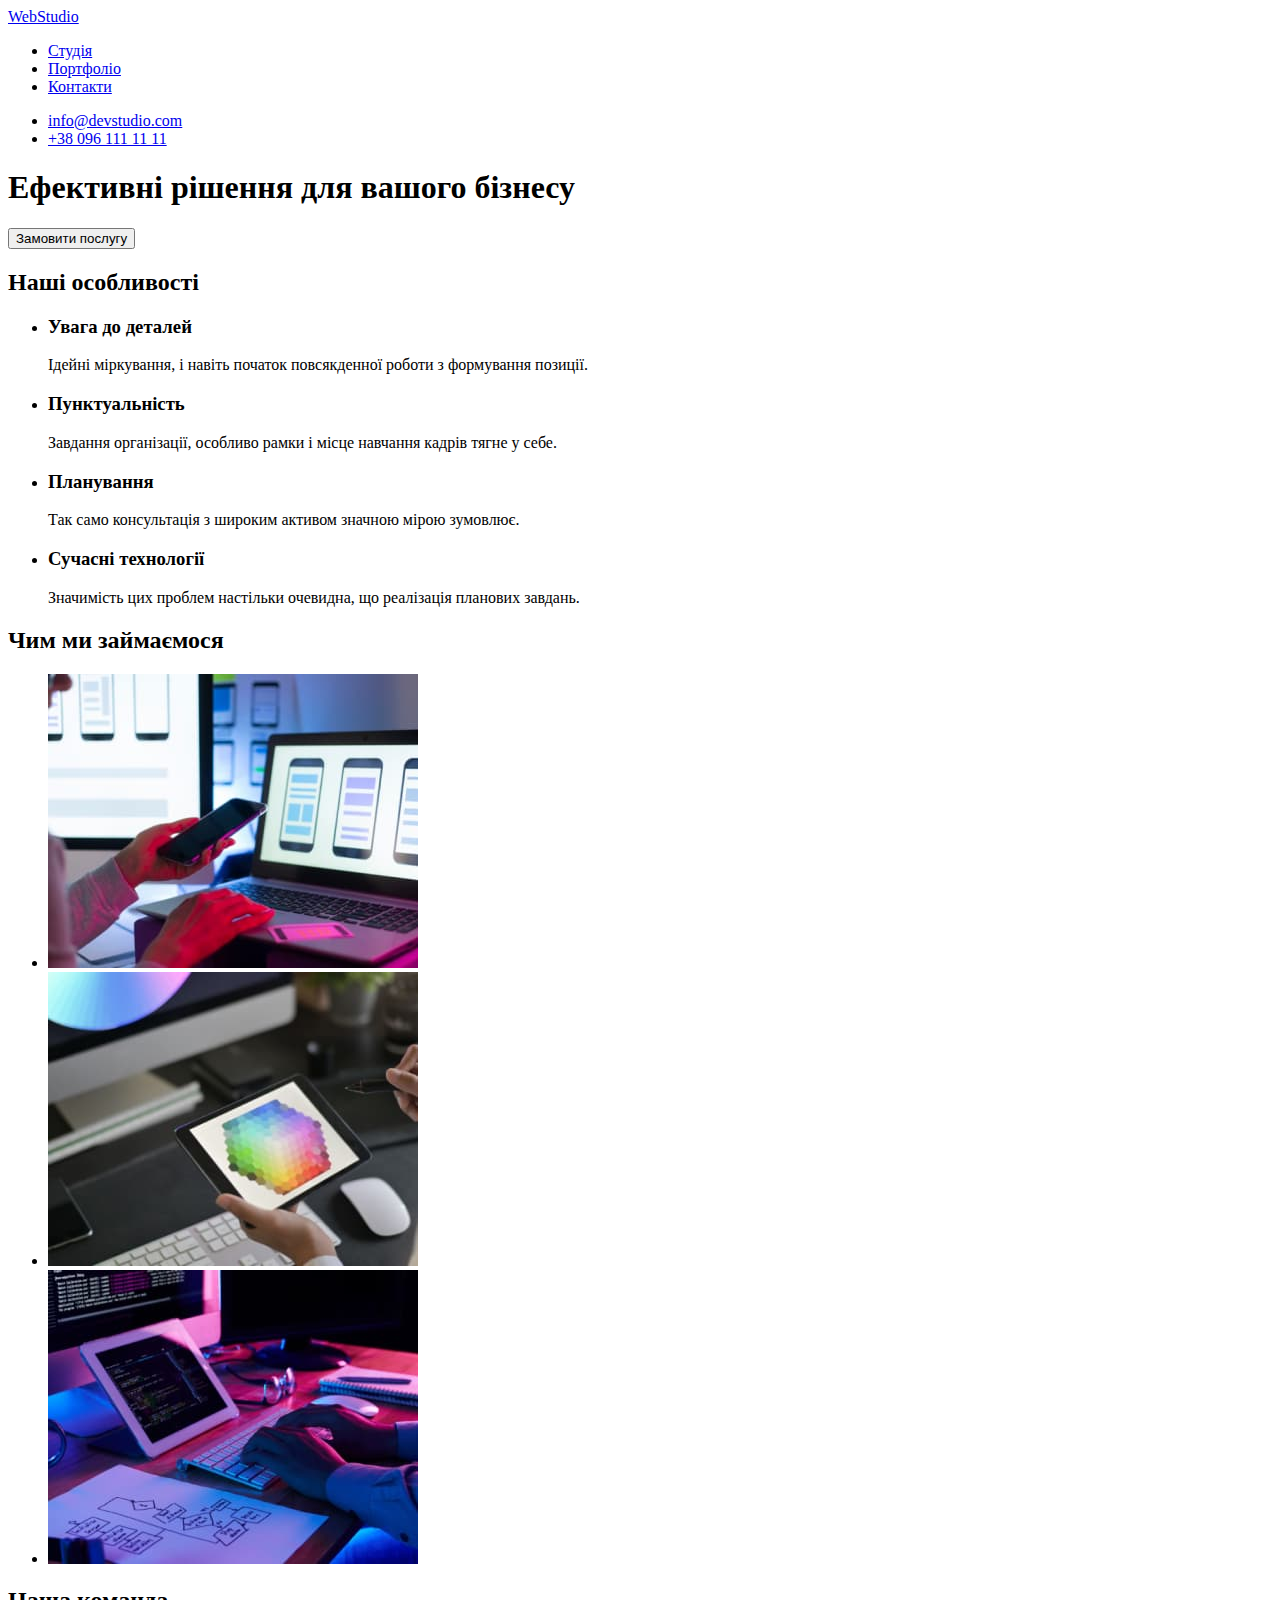
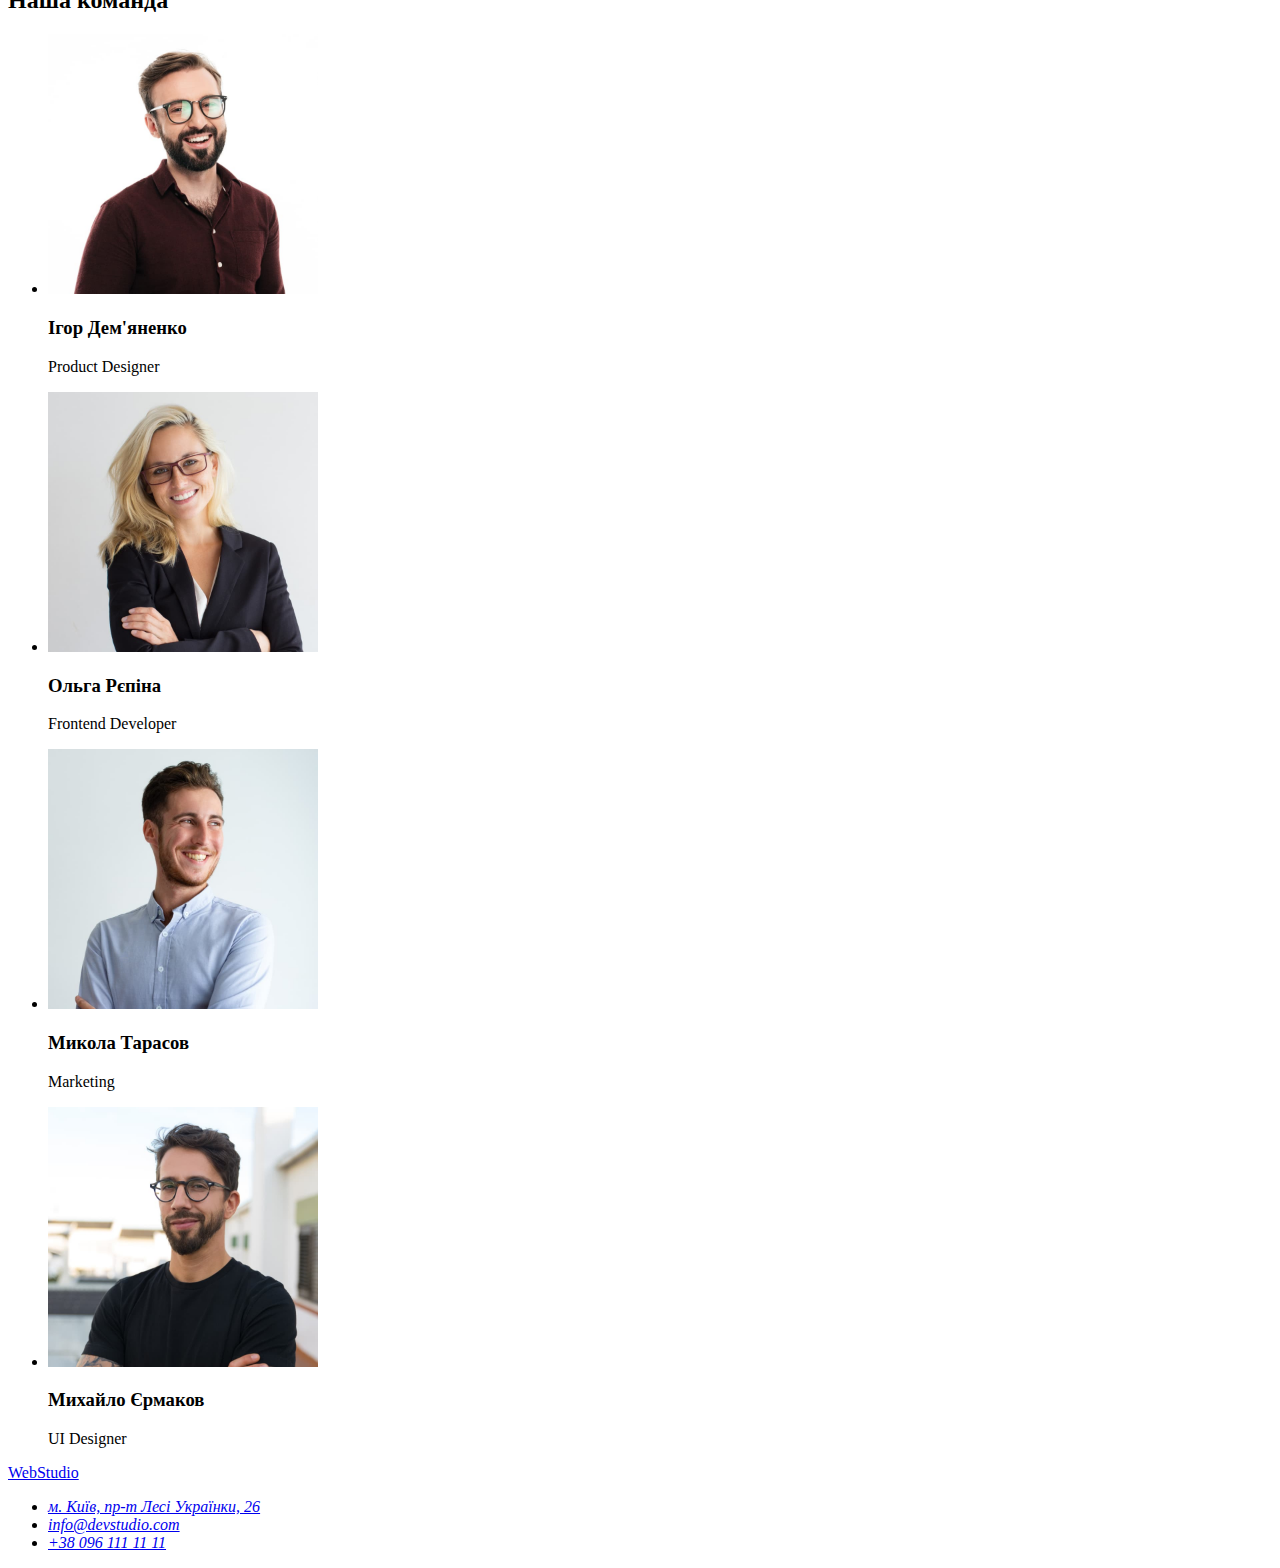
==== index.html @ 49fb98b6 "Add files via upload" ====
<!DOCTYPE html>
<html lang="uk">
  <head>
    <meta charset="UTF-8" />
    <meta http-equiv="X-UA-Compatible" content="IE=edge" />
    <meta name="viewport" content="width=device-width, initial-scale=1.0" />
    <link rel="stylesheet" href="/styles4.css" />
    <title>WebStudio</title>
  </head>

  <body>
    <header>
      <!--Навігація-->
      <nav>
        <a href="./index.html">WebStudio</a>
        <ul>
          <li><a href="./index.html">Студія</a></li>
          <li><a href="#">Портфоліо</a></li>
          <li><a href="#">Контакти</a></li>
        </ul>
      </nav>
      <ul>
        <li><a href="mailto:info@devstudio.com">info@devstudio.com</a></li>
        <li><a href="tel:+380961111111">+38 096 111 11 11</a></li>
      </ul>
    </header>
    <!--Основний контент-->
    <main>
      <section>
        <h1>Ефективні рішення для вашого бізнесу</h1>
        <!--Кнопка-->
        <button type="button">Замовити послугу</button>
      </section>
      <!--Наші особливості-->
      <section>
        <h2>Наші особливості</h2>
        <ul>
          <li>
            <h3>Увага до деталей</h3>
            <p>
              Ідейні міркування, і навіть початок повсякденної роботи з
              формування позиції.
            </p>
          </li>
          <li>
            <h3>Пунктуальність</h3>
            <p>
              Завдання організації, особливо рамки і місце навчання кадрів тягне
              у себе.
            </p>
          </li>
          <li>
            <h3>Планування</h3>
            <p>
              Так само консультація з широким активом значною мірою зумовлює.
            </p>
          </li>
          <li>
            <h3>Сучасні технології</h3>
            <p>
              Значимість цих проблем настільки очевидна, що реалізація планових
              завдань.
            </p>
          </li>
        </ul>
      </section>
      <!--Чим ми займаємося-->
      <section>
        <h2>Чим ми займаємося</h2>
        <ul>
          <li>
            <img src="./images/img1.jpg" alt="Набирання коду" width="370" />
          </li>
          <li>
            <img src="./images/img2.jpg" alt="Мобільний додаток" width="370" />
          </li>
          <li>
            <img src="./images/img3.jpg" alt="Колори та стилі" width="370" />
          </li>
        </ul>
      </section>
      <!--Наша команда-->
      <section>
        <h2>Наша команда</h2>
        <ul>
          <li>
            <img src="./images/man1.jpg" alt="Ігор Дем'яненко" width="270" />
            <h3>Ігор Дем'яненко</h3>
            <p>Product Designer</p>
          </li>
          <li>
            <img src="./images/woman.jpg" alt="Ольга Рєпіна" width="270" />
            <h3>Ольга Рєпіна</h3>
            <p>Frontend Developer</p>
          </li>
          <li>
            <img src="./images/man2.jpg" alt="Микола Тарасов" width="270" />
            <h3>Микола Тарасов</h3>
            <p>Marketing</p>
          </li>
          <li>
            <img src="./images/man3.jpg" alt="Михайло Єрмаков" width="270" />
            <h3>Михайло Єрмаков</h3>
            <p>UI Designer</p>
          </li>
        </ul>
      </section>
    </main>
    <footer>
      <a href="./index.html">WebStudio</a>
      <address>
        <ul>
          <li>
            <a
              href="https://goo.gl/maps/CPtrU1FHBa2aNyZL9"
              target="_blank"
              rel="noopener noreferrer nofollow"
              >м. Київ, пр-т Лесі Українки, 26
            </a>
          </li>
          <li><a href="mailto:info@devstudio.com">info@devstudio.com</a></li>
          <li><a href="tel:+380961111111">+38 096 111 11 11</a></li>
        </ul>
      </address>
    </footer>
  </body>
</html>
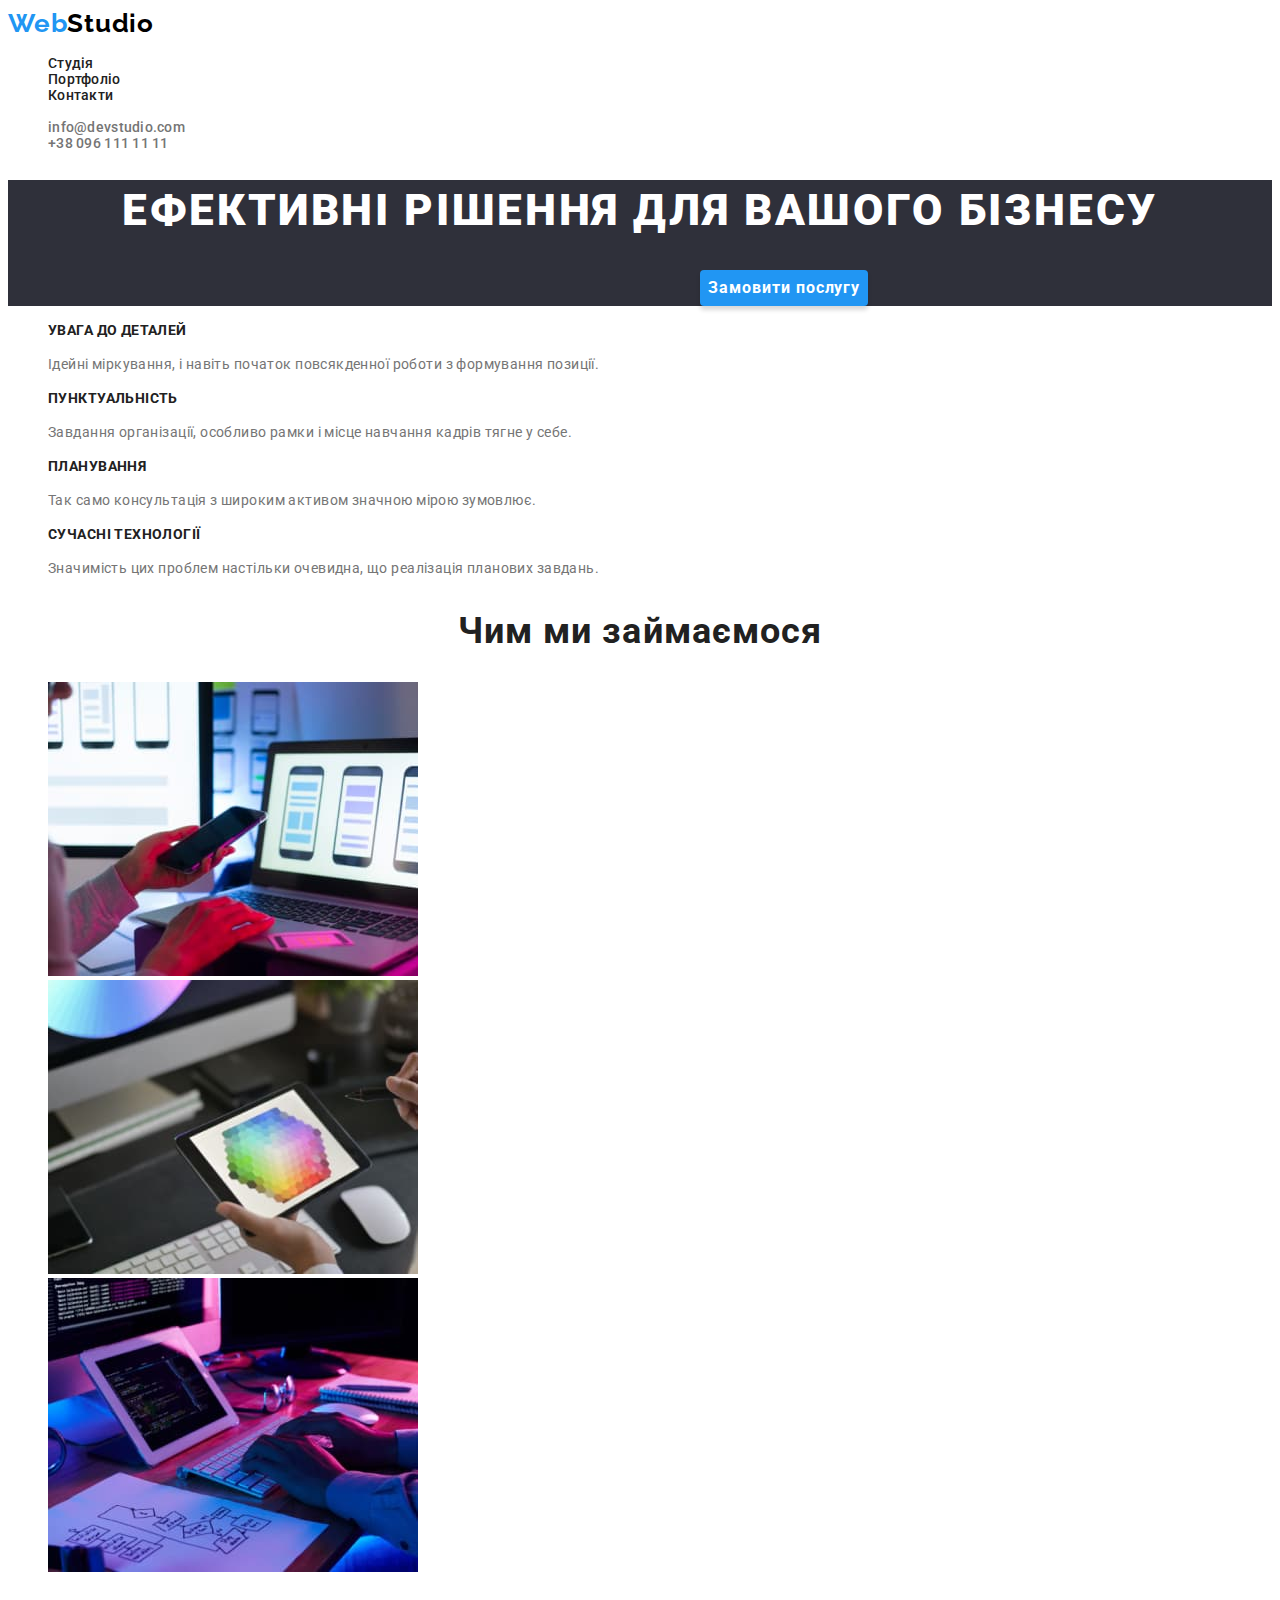
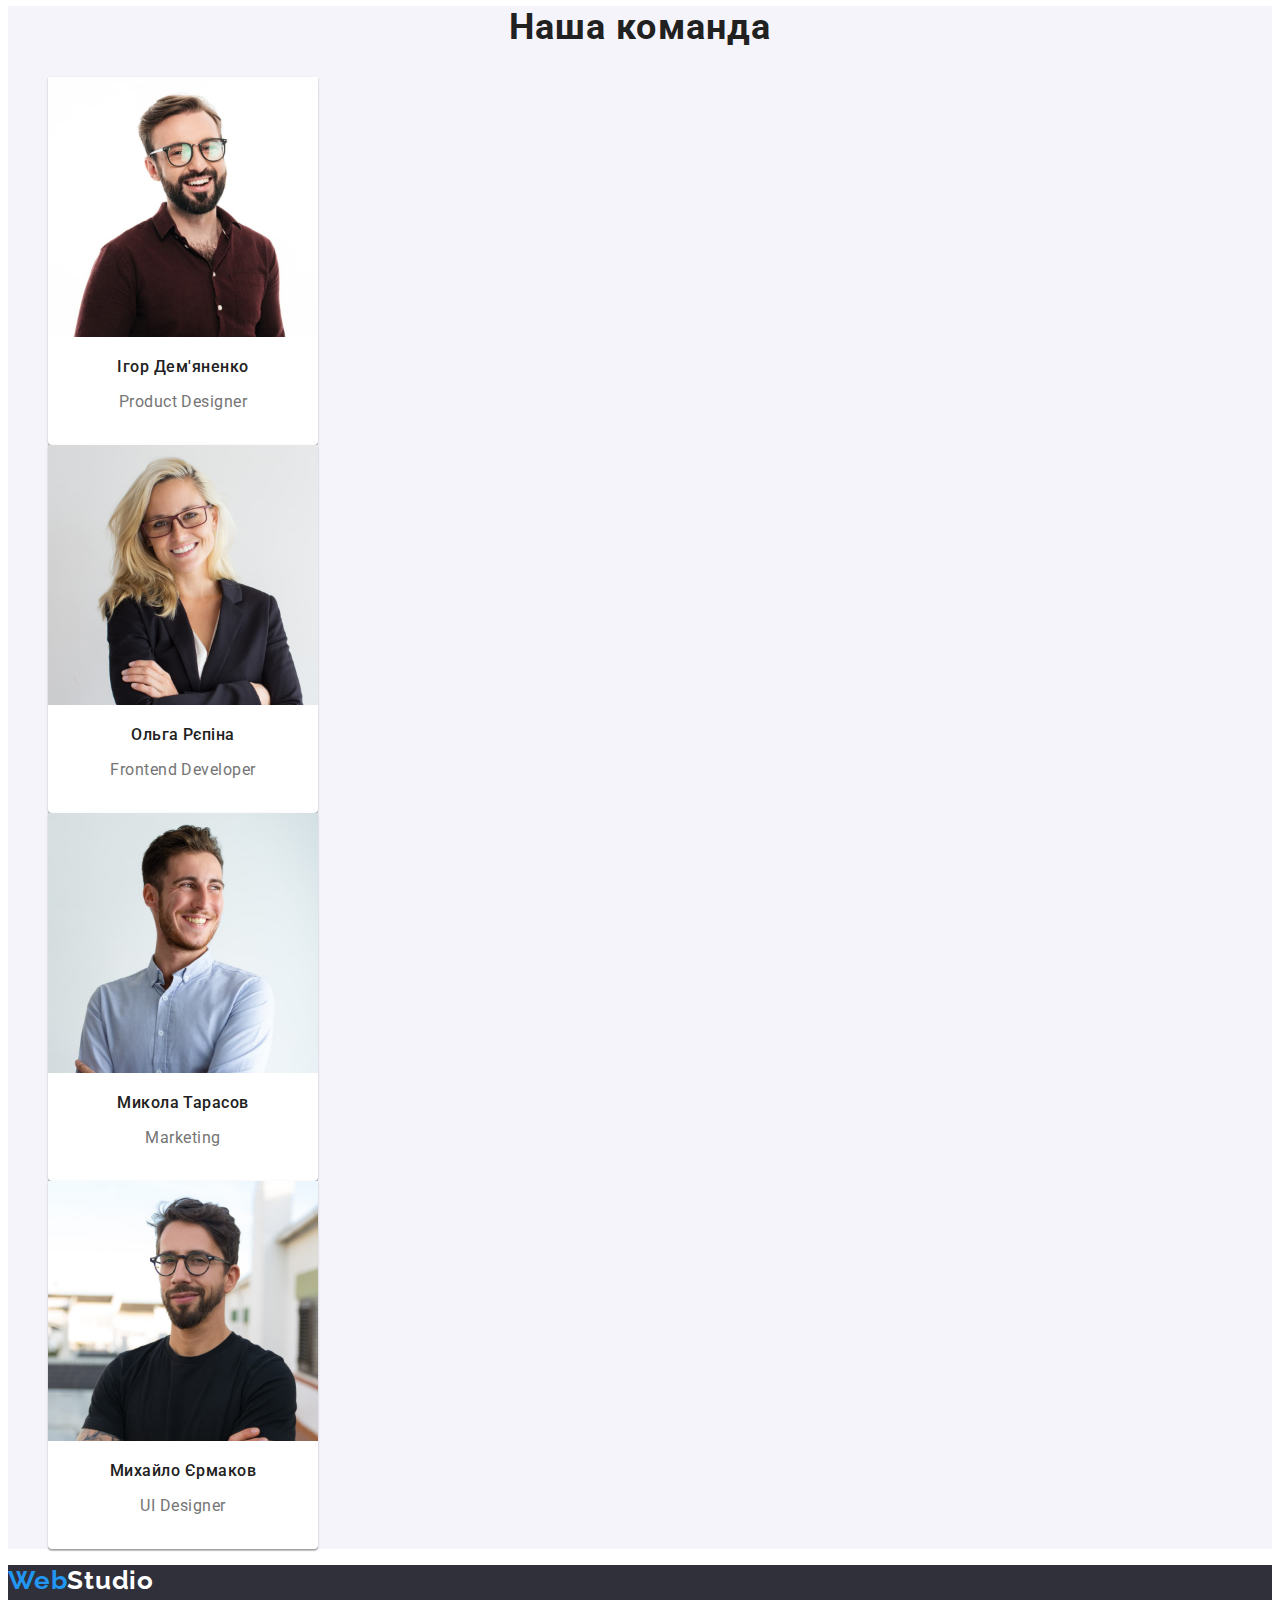
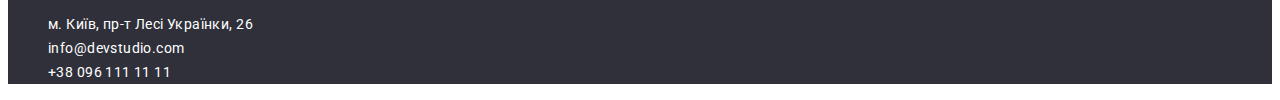
==== commit 810147f0: "Styles index.html" ====
--- a/index.html
+++ b/index.html
@@ -1,127 +1,153 @@
-<!DOCTYPE html>
-<html lang="uk">
-  <head>
-    <meta charset="UTF-8" />
-    <meta http-equiv="X-UA-Compatible" content="IE=edge" />
-    <meta name="viewport" content="width=device-width, initial-scale=1.0" />
-    <link rel="stylesheet" href="/styles4.css" />
-    <title>WebStudio</title>
-  </head>
-
-  <body>
-    <header>
-      <!--Навігація-->
-      <nav>
-        <a href="./index.html">WebStudio</a>
-        <ul>
-          <li><a href="./index.html">Студія</a></li>
-          <li><a href="#">Портфоліо</a></li>
-          <li><a href="#">Контакти</a></li>
-        </ul>
-      </nav>
-      <ul>
-        <li><a href="mailto:info@devstudio.com">info@devstudio.com</a></li>
-        <li><a href="tel:+380961111111">+38 096 111 11 11</a></li>
-      </ul>
-    </header>
-    <!--Основний контент-->
-    <main>
-      <section>
-        <h1>Ефективні рішення для вашого бізнесу</h1>
-        <!--Кнопка-->
-        <button type="button">Замовити послугу</button>
-      </section>
-      <!--Наші особливості-->
-      <section>
-        <h2>Наші особливості</h2>
-        <ul>
-          <li>
-            <h3>Увага до деталей</h3>
-            <p>
-              Ідейні міркування, і навіть початок повсякденної роботи з
-              формування позиції.
-            </p>
-          </li>
-          <li>
-            <h3>Пунктуальність</h3>
-            <p>
-              Завдання організації, особливо рамки і місце навчання кадрів тягне
-              у себе.
-            </p>
-          </li>
-          <li>
-            <h3>Планування</h3>
-            <p>
-              Так само консультація з широким активом значною мірою зумовлює.
-            </p>
-          </li>
-          <li>
-            <h3>Сучасні технології</h3>
-            <p>
-              Значимість цих проблем настільки очевидна, що реалізація планових
-              завдань.
-            </p>
-          </li>
-        </ul>
-      </section>
-      <!--Чим ми займаємося-->
-      <section>
-        <h2>Чим ми займаємося</h2>
-        <ul>
-          <li>
-            <img src="./images/img1.jpg" alt="Набирання коду" width="370" />
-          </li>
-          <li>
-            <img src="./images/img2.jpg" alt="Мобільний додаток" width="370" />
-          </li>
-          <li>
-            <img src="./images/img3.jpg" alt="Колори та стилі" width="370" />
-          </li>
-        </ul>
-      </section>
-      <!--Наша команда-->
-      <section>
-        <h2>Наша команда</h2>
-        <ul>
-          <li>
-            <img src="./images/man1.jpg" alt="Ігор Дем'яненко" width="270" />
-            <h3>Ігор Дем'яненко</h3>
-            <p>Product Designer</p>
-          </li>
-          <li>
-            <img src="./images/woman.jpg" alt="Ольга Рєпіна" width="270" />
-            <h3>Ольга Рєпіна</h3>
-            <p>Frontend Developer</p>
-          </li>
-          <li>
-            <img src="./images/man2.jpg" alt="Микола Тарасов" width="270" />
-            <h3>Микола Тарасов</h3>
-            <p>Marketing</p>
-          </li>
-          <li>
-            <img src="./images/man3.jpg" alt="Михайло Єрмаков" width="270" />
-            <h3>Михайло Єрмаков</h3>
-            <p>UI Designer</p>
-          </li>
-        </ul>
-      </section>
-    </main>
-    <footer>
-      <a href="./index.html">WebStudio</a>
-      <address>
-        <ul>
-          <li>
-            <a
-              href="https://goo.gl/maps/CPtrU1FHBa2aNyZL9"
-              target="_blank"
-              rel="noopener noreferrer nofollow"
-              >м. Київ, пр-т Лесі Українки, 26
-            </a>
-          </li>
-          <li><a href="mailto:info@devstudio.com">info@devstudio.com</a></li>
-          <li><a href="tel:+380961111111">+38 096 111 11 11</a></li>
-        </ul>
-      </address>
-    </footer>
-  </body>
-</html>+<!DOCTYPE html>
+<html lang="uk">
+  <head>
+    <meta charset="UTF-8" />
+    <meta http-equiv="X-UA-Compatible" content="IE=edge" />
+    <meta name="viewport" content="width=device-width, initial-scale=1.0" />
+    <link rel="preconnect" href="https://fonts.googleapis.com" />
+    <link rel="preconnect" href="https://fonts.gstatic.com" crossorigin />
+    <link
+      href="https://fonts.googleapis.com/css2?family=Raleway:wght@700&family=Roboto:wght@400;500;700;900&display=swap"
+      rel="stylesheet"
+    />
+    <title>WebStudio</title>
+    <link rel="stylesheet" href="./css/styles.css" />
+  </head>
+
+  <body class="content">
+    <header>
+      <!--Навігація-->
+      <nav>
+        <a href="./portfolio.html" class="web-studio"
+          >Web<span class="main-studio">Studio</span></a
+        >
+        <ul>
+          <li class="studio">
+            <a href="./portfolio.html" class="studio">Студія</a>
+          </li>
+          <li class="portfolio"><a href="#" class="portfolio">Портфоліо</a></li>
+          <li class="contacts"><a href="#" class="contacts">Контакти</a></li>
+        </ul>
+      </nav>
+      <ul>
+        <li class="mailto">
+          <a href="mailto:info@devstudio.com" class="mailto"
+            >info@devstudio.com</a
+          >
+        </li>
+        <li class="tel">
+          <a href="tel:+380961111111" class="tel">+38 096 111 11 11</a>
+        </li>
+      </ul>
+    </header>
+    <!--Основний контент-->
+    <main>
+      <section class="background">
+        <h1 class="title-content">Ефективні рішення для вашого бізнесу</h1>
+        <!--Кнопка-->
+        <button class="button-posluga" type="button">Замовити послугу</button>
+      </section>
+      <!--Наші особливості-->
+      <section>
+        <ul>
+          <li class="list">
+            <h3 class="caption">Увага до деталей</h3>
+            <p class="article">
+              Ідейні міркування, і навіть початок повсякденної роботи з
+              формування позиції.
+            </p>
+          </li>
+          <li class="list">
+            <h3 class="caption">Пунктуальність</h3>
+            <p class="article">
+              Завдання організації, особливо рамки і місце навчання кадрів тягне
+              у себе.
+            </p>
+          </li>
+          <li class="list">
+            <h3 class="caption">Планування</h3>
+            <p class="article">
+              Так само консультація з широким активом значною мірою зумовлює.
+            </p>
+          </li>
+          <li class="list">
+            <h3 class="caption">Сучасні технології</h3>
+            <p class="article">
+              Значимість цих проблем настільки очевидна, що реалізація планових
+              завдань.
+            </p>
+          </li>
+        </ul>
+      </section>
+      <!--Чим ми займаємося-->
+      <section>
+        <h2 class="headlines">Чим ми займаємося</h2>
+        <ul class="list">
+          <li>
+            <img src="./images/img1.jpg" alt="Набирання коду" width="370" />
+          </li>
+          <li>
+            <img src="./images/img2.jpg" alt="Мобільний додаток" width="370" />
+          </li>
+          <li>
+            <img src="./images/img3.jpg" alt="Колори та стилі" width="370" />
+          </li>
+        </ul>
+      </section>
+      <!--Наша команда-->
+      <section class="background-team">
+        <h2 class="headlines">Наша команда</h2>
+        <ul class="list">
+          <li class="command-block">
+            <img src="./images/man1.jpg" alt="Ігор Дем'яненко" width="270" />
+            <h3 class="name">Ігор Дем'яненко</h3>
+            <p class="article-name">Product Designer</p>
+          </li>
+          <li class="command-block">
+            <img src="./images/woman.jpg" alt="Ольга Рєпіна" width="270" />
+            <h3 class="name">Ольга Рєпіна</h3>
+            <p class="article-name">Frontend Developer</p>
+          </li>
+          <li class="command-block">
+            <img src="./images/man2.jpg" alt="Микола Тарасов" width="270" />
+            <h3 class="name">Микола Тарасов</h3>
+            <p class="article-name">Marketing</p>
+          </li>
+          <li class="command-block">
+            <img src="./images/man3.jpg" alt="Михайло Єрмаков" width="270" />
+            <h3 class="name">Михайло Єрмаков</h3>
+            <p class="article-name">UI Designer</p>
+          </li>
+        </ul>
+      </section>
+    </main>
+    <footer class="background">
+      <a class="web-studio" href="./portfolio.html"
+        >Web<span class="footer-studio">Studio</span></a
+      >
+      <address>
+        <ul class="list">
+          <li>
+            <a
+              href="https://goo.gl/maps/CPtrU1FHBa2aNyZL9"
+              class="location"
+              target="_blank"
+              rel="noopener noreferrer nofollow"
+              >м. Київ, пр-т Лесі Українки, 26
+            </a>
+          </li>
+          <li>
+            <a href="mailto:info@devstudio.com" class="address-link"
+              >info@devstudio.com</a
+            >
+          </li>
+          <li>
+            <a href="tel:+380961111111" class="address-link"
+              >+38 096 111 11 11</a
+            >
+          </li>
+        </ul>
+      </address>
+    </footer>
+  </body>
+</html>
--- a/css/styles.css
+++ b/css/styles.css
@@ -0,0 +1,235 @@
+/* ------------BODY------------- */
+.content {
+  font-family: Roboto, sans-serif;
+  color: black;
+}
+.web-studio {
+  font-family: "Raleway";
+  font-style: normal;
+  font-weight: 700;
+  font-size: 26px;
+  line-height: 31px;
+  letter-spacing: 0.03em;
+  color: #2196f3;
+  text-decoration: none;
+}
+.main-studio {
+  color: black;
+}
+.studio {
+  font-style: normal;
+  font-weight: 500;
+  font-size: 14px;
+  line-height: 16px;
+  letter-spacing: 0.02em;
+  color: #212121;
+  text-decoration: none;
+  list-style-type: none;
+}
+.studio:focus {
+  color: #2196f3;
+}
+.studio:hover {
+  color: #2196f3;
+}
+.portfolio {
+  font-style: normal;
+  font-weight: 500;
+  font-size: 14px;
+  line-height: 16px;
+  letter-spacing: 0.02em;
+  color: #212121;
+  text-decoration: none;
+  list-style-type: none;
+}
+.portfolio:focus {
+  color: #2196f3;
+}
+
+.portfolio:hover {
+  color: #2196f3;
+}
+.contacts {
+  font-style: normal;
+  font-weight: 500;
+  font-size: 14px;
+  line-height: 16px;
+  letter-spacing: 0.02em;
+  color: #212121;
+  text-decoration: none;
+  list-style-type: none;
+}
+.contacts:focus {
+  color: #2196f3;
+}
+
+.contacts:hover {
+  color: #2196f3;
+}
+.mailto {
+  font-style: normal;
+  font-weight: 500;
+  font-size: 14px;
+  line-height: 16px;
+  letter-spacing: 0.02em;
+  color: #757575;
+  text-decoration: none;
+  list-style-type: none;
+}
+.mailto:focus {
+  color: #2196f3;
+}
+
+.mailto:hover {
+  color: #2196f3;
+}
+.tel {
+  font-style: normal;
+  font-weight: 500;
+  font-size: 14px;
+  line-height: 16px;
+  letter-spacing: 0.02em;
+  color: #757575;
+  text-decoration: none;
+  list-style-type: none;
+}
+.tel:focus {
+  color: #2196f3;
+}
+
+.tel:hover {
+  color: #2196f3;
+}
+.title-content {
+  font-family: "Roboto";
+  font-style: normal;
+  font-weight: 900;
+  font-size: 44px;
+  line-height: 60px;
+  text-align: center;
+  letter-spacing: 0.06em;
+  text-transform: uppercase;
+  color: #ffffff;
+}
+.button-posluga {
+  font-family: "Roboto";
+  font-style: normal;
+  font-weight: 700;
+  font-size: 16px;
+  line-height: 30px;
+  display: flex;
+  align-items: center;
+  text-align: center;
+  letter-spacing: 0.06em;
+  color: #ffffff;
+  background: #2196f3;
+  box-shadow: 0px 4px 4px rgba(0, 0, 0, 0.15);
+  border-radius: 4px;
+  border-color: transparent;
+  cursor: pointer;
+  margin-left: 692px;
+}
+.background {
+  background: #2f303a;
+}
+.background-team {
+  background: #f5f4fa;
+}
+.caption {
+  font-family: "Roboto";
+  font-style: normal;
+  font-weight: 700;
+  font-size: 14px;
+  line-height: 16px;
+  letter-spacing: 0.03em;
+  text-transform: uppercase;
+  color: #212121;
+}
+.article {
+  font-family: "Roboto";
+  font-style: normal;
+  font-weight: 400;
+  font-size: 14px;
+  line-height: 24px;
+  letter-spacing: 0.03em;
+  color: #757575;
+}
+.article-name {
+  font-family: "Roboto";
+  font-style: normal;
+  font-weight: 400;
+  font-size: 16px;
+  line-height: 19px;
+  text-align: center;
+  letter-spacing: 0.03em;
+  color: #757575;
+}
+.list {
+  list-style-type: none;
+}
+.headlines {
+  font-family: "Roboto";
+  font-style: normal;
+  font-weight: 700;
+  font-size: 36px;
+  line-height: 42px;
+  text-align: center;
+  letter-spacing: 0.03em;
+  color: #212121;
+}
+.name {
+  font-family: "Roboto";
+  font-style: normal;
+  font-weight: 500;
+  font-size: 16px;
+  line-height: 19px;
+  text-align: center;
+  letter-spacing: 0.03em;
+  color: #212121;
+}
+.command-block {
+  background-color: white;
+  width: 270px;
+  height: 368px;
+  left: 215px;
+  top: 1632px;
+  box-shadow: 0px 1px 3px rgb(0 0 0 / 12%), 0px 1px 1px rgb(0 0 0 / 14%),
+    0px 2px 1px rgb(0 0 0 / 20%);
+  border-radius: 0px 0px 4px 4px;
+  text-align: center;
+}
+.location {
+  font-family: "Roboto";
+  font-style: normal;
+  font-weight: 400;
+  font-size: 14px;
+  line-height: 24px;
+  letter-spacing: 0.03em;
+  color: #ffffff;
+  text-decoration: none;
+}
+.address-link {
+  font-family: "Roboto";
+  font-style: normal;
+  font-weight: 400;
+  font-size: 14px;
+  line-height: 24px;
+  letter-spacing: 0.03em;
+  color: #ffffff;
+  text-decoration: none;
+}
+.address-link:focus {
+  color: #2196f3;
+}
+.address-link:hover {
+  color: #2196f3;
+}
+.location:focus {
+  color: #2196f3;
+}
+.location:hover {
+  color: #2196f3;
+}
+.footer-studio {
+  color: #ffffff;
+}
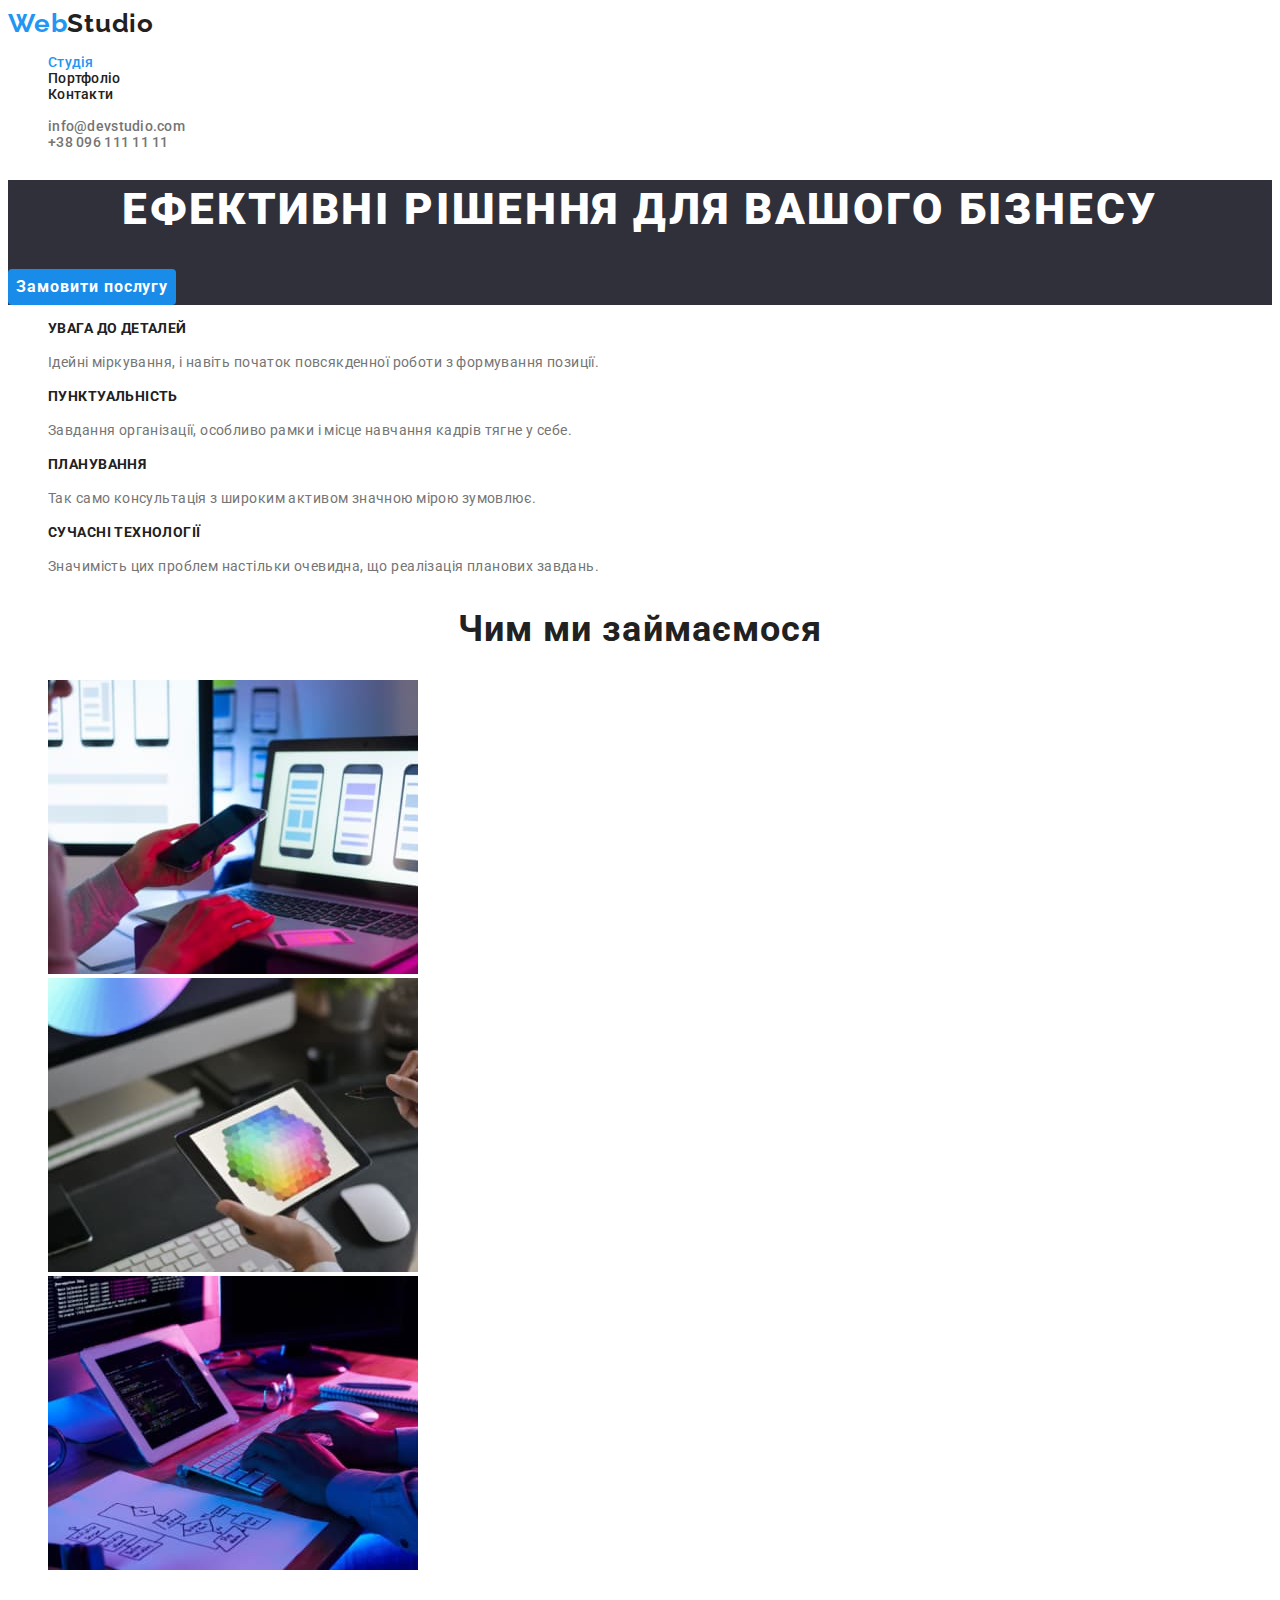
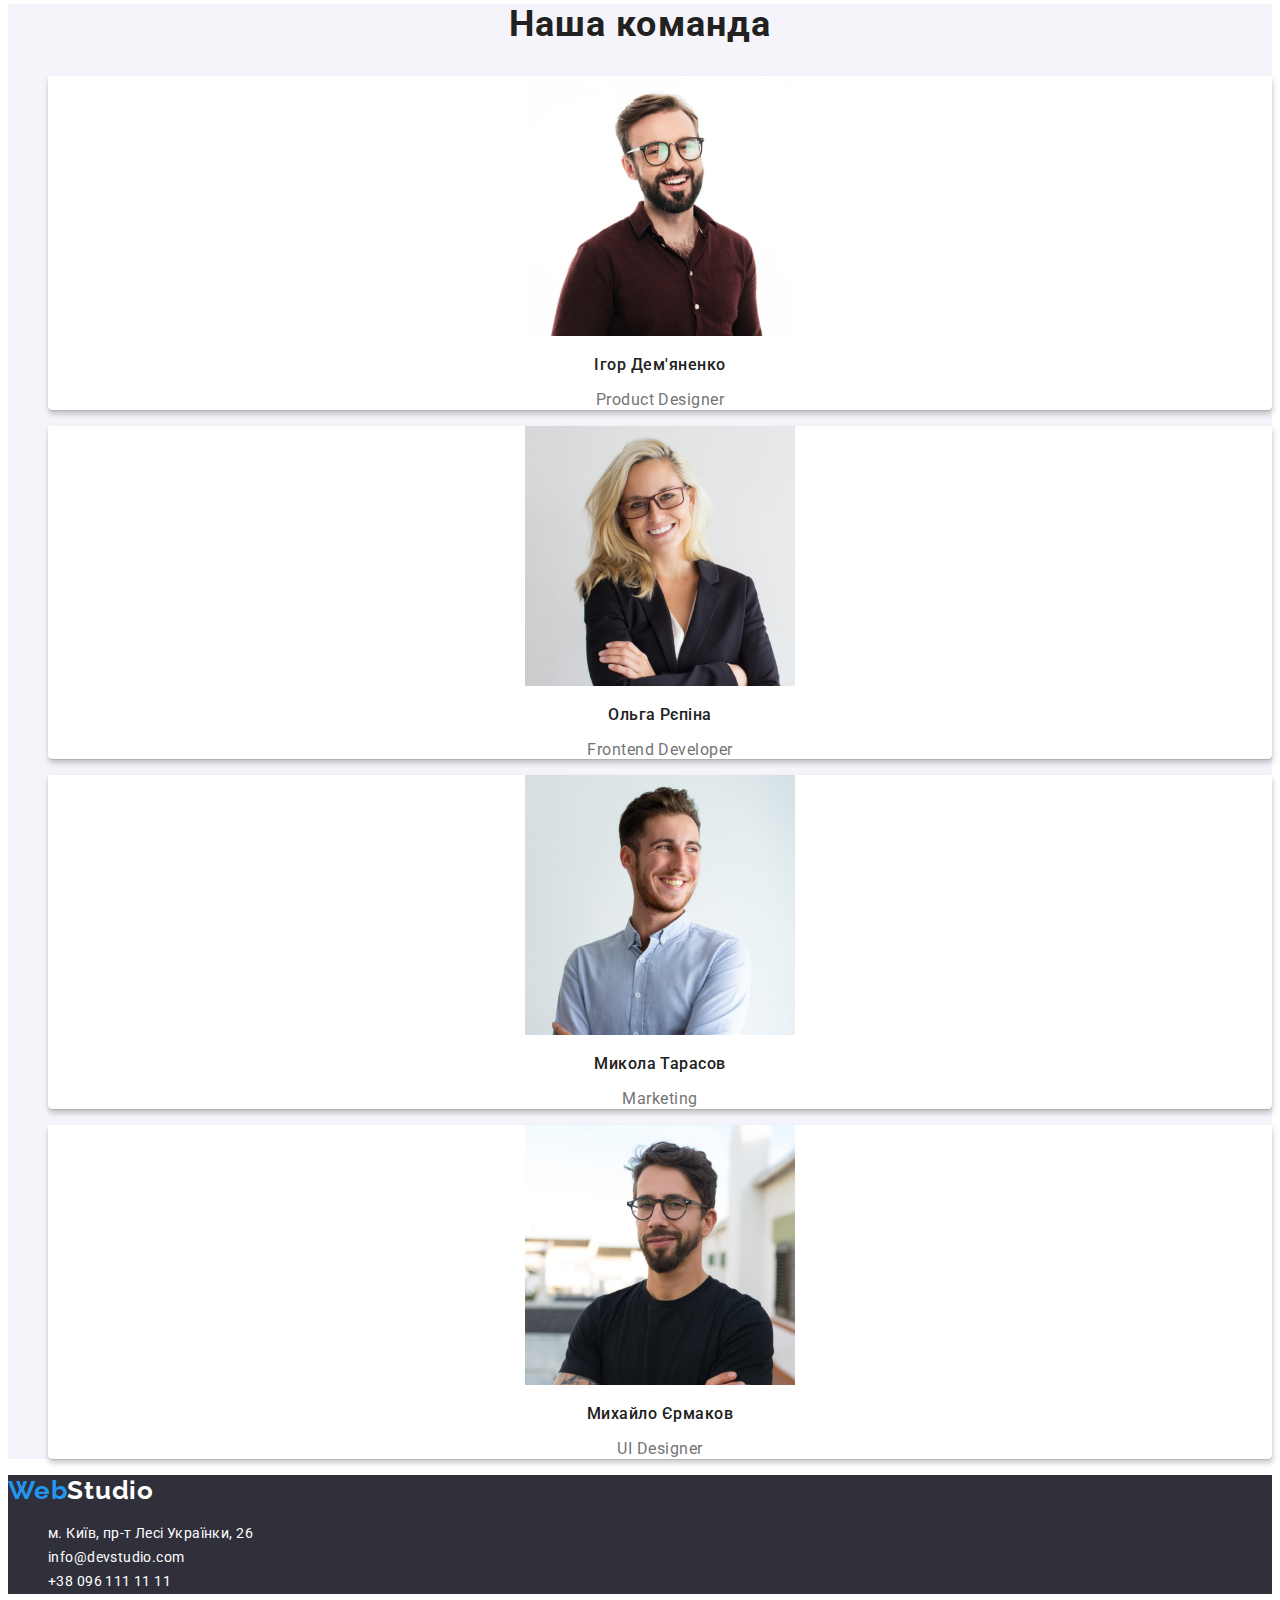
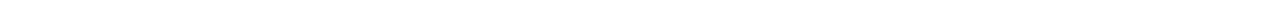
==== commit e09c46d8: "Make homework" ====
--- a/index.html
+++ b/index.html
@@ -13,23 +13,24 @@
     <title>WebStudio</title>
     <link rel="stylesheet" href="./css/styles.css" />
   </head>
-
   <body class="content">
     <header>
       <!--Навігація-->
       <nav>
-        <a href="./portfolio.html" class="web-studio"
+        <a href="./index.html" class="web-studio"
           >Web<span class="main-studio">Studio</span></a
         >
-        <ul>
+        <ul class="navigation">
           <li class="studio">
-            <a href="./portfolio.html" class="studio">Студія</a>
+            <a href="./index.html" class="studio current">Студія</a>
           </li>
-          <li class="portfolio"><a href="#" class="portfolio">Портфоліо</a></li>
+          <li class="portfolio">
+            <a href="./portfolio.html" class="portfolio">Портфоліо</a>
+          </li>
           <li class="contacts"><a href="#" class="contacts">Контакти</a></li>
         </ul>
       </nav>
-      <ul>
+      <ul class="navigation">
         <li class="mailto">
           <a href="mailto:info@devstudio.com" class="mailto"
             >info@devstudio.com</a
--- a/css/styles.css
+++ b/css/styles.css
@@ -1,235 +1,433 @@
-/* ------------BODY------------- */
-.content {
-  font-family: Roboto, sans-serif;
-  color: black;
+body{
+  font-family: "Roboto", sans-serif;
+  color: var(--main-white-color);
+  background-color:var(--main-white-color);
+}
+:root{
+  --primary-text-color: #757575;
+  --title-text-color: #212121;
+  --acent-color: #2196f3;
+  --main-white-color: #ffffff;
+  --hero-color: #2f303a;
+  --section-comand: #f5f4fa;
+  --border-color: #eeeeee;
+  --posluga-button: #188ce8;
+  --box-shadow:0px 1px 1px rgba(0, 0, 0, 0.12),
+    0px 4px 4px rgba(0, 0, 0, 0.06),
+    1px 4px 6px rgba(0, 0, 0, 0.16);
+}
+.navigation{
+  list-style-type: none;
 }
 .web-studio {
-  font-family: "Raleway";
+  font-family: "Raleway", sans-serif;
   font-style: normal;
   font-weight: 700;
   font-size: 26px;
-  line-height: 31px;
-  letter-spacing: 0.03em;
-  color: #2196f3;
-  text-decoration: none;
-}
+  line-height: 1.19;
+  letter-spacing: 0.03em;
+  color:var(--acent-color);
+  text-decoration: none;
+}
+
 .main-studio {
-  color: black;
-}
+  color:var(--title-text-color)
+}
+
 .studio {
-  font-style: normal;
-  font-weight: 500;
-  font-size: 14px;
-  line-height: 16px;
+  font-weight: 500;
+  font-size: 14px;
+  line-height: 1.14;
   letter-spacing: 0.02em;
-  color: #212121;
-  text-decoration: none;
-  list-style-type: none;
-}
+  color:var(--title-text-color);
+  text-decoration: none;
+}
+
 .studio:focus {
-  color: #2196f3;
-}
+  color:var(--acent-color);
+}
+
 .studio:hover {
-  color: #2196f3;
-}
+  color:var(--acent-color);
+}
+
 .portfolio {
-  font-style: normal;
-  font-weight: 500;
-  font-size: 14px;
-  line-height: 16px;
+  font-weight: 500;
+  font-size: 14px;
+  line-height: 1.14;
   letter-spacing: 0.02em;
-  color: #212121;
-  text-decoration: none;
-  list-style-type: none;
-}
+  color:var(--title-text-color);
+  text-decoration: none;
+}
+
 .portfolio:focus {
-  color: #2196f3;
+  color:var(--acent-color);
 }
 
 .portfolio:hover {
-  color: #2196f3;
-}
+  color:var(--acent-color);
+}
+
 .contacts {
-  font-style: normal;
-  font-weight: 500;
-  font-size: 14px;
-  line-height: 16px;
+  font-weight: 500;
+  font-size: 14px;
+  line-height: 1.14;
   letter-spacing: 0.02em;
-  color: #212121;
-  text-decoration: none;
-  list-style-type: none;
-}
+  color:var(--title-text-color);
+  text-decoration: none;
+}
+
 .contacts:focus {
-  color: #2196f3;
+  color:var(--acent-color);
 }
 
 .contacts:hover {
-  color: #2196f3;
-}
+  color:var(--acent-color);
+}
+
 .mailto {
-  font-style: normal;
-  font-weight: 500;
-  font-size: 14px;
-  line-height: 16px;
+  font-weight: 500;
+  font-size: 14px;
+  line-height: 1.14;
   letter-spacing: 0.02em;
-  color: #757575;
-  text-decoration: none;
-  list-style-type: none;
-}
+  color:var(--primary-text-color);
+  text-decoration: none;
+}
+
 .mailto:focus {
-  color: #2196f3;
+  color:var(--acent-color);
 }
 
 .mailto:hover {
-  color: #2196f3;
-}
+  color:var(--acent-color);
+}
+
 .tel {
-  font-style: normal;
-  font-weight: 500;
-  font-size: 14px;
-  line-height: 16px;
+  font-weight: 500;
+  font-size: 14px;
+  line-height: 1.14;
   letter-spacing: 0.02em;
-  color: #757575;
-  text-decoration: none;
-  list-style-type: none;
-}
+  color:var(--primary-text-color);
+  text-decoration: none;
+}
+
 .tel:focus {
-  color: #2196f3;
+  color:var(--acent-color);
 }
 
 .tel:hover {
-  color: #2196f3;
-}
+  color:var(--acent-color);
+}
+.invisible{
+visibility: hidden;
+}
+
 .title-content {
-  font-family: "Roboto";
-  font-style: normal;
   font-weight: 900;
   font-size: 44px;
-  line-height: 60px;
+  line-height: 1.36;
   text-align: center;
   letter-spacing: 0.06em;
   text-transform: uppercase;
-  color: #ffffff;
-}
+  color:var(--main-white-color)
+}
+
 .button-posluga {
-  font-family: "Roboto";
-  font-style: normal;
+  font-family: inherit;
   font-weight: 700;
   font-size: 16px;
-  line-height: 30px;
-  display: flex;
-  align-items: center;
+  line-height: 1.87;
   text-align: center;
   letter-spacing: 0.06em;
-  color: #ffffff;
-  background: #2196f3;
-  box-shadow: 0px 4px 4px rgba(0, 0, 0, 0.15);
+  background-color:var(--posluga-button);
+  color: var(--main-white-color);
+  border-color: transparent;
+  cursor: pointer;
+  border-radius: 4px;
+}
+.button-posluga:hover {
+  box-shadow:var(--box-shadow);
+}
+
+.background {
+  background-color: var(--hero-color);
+}
+
+.background-team {
+  background-color:var(--section-comand);
+}
+
+.caption {
+  font-weight: 700;
+  font-size: 14px;
+  line-height: 1.14;
+  letter-spacing: 0.03em;
+  text-transform: uppercase;
+  color:var(--title-text-color);
+}
+
+.article {
+  font-size: 14px;
+  line-height: 1.71;
+  letter-spacing: 0.03em;
+  color:var(--primary-text-color);
+}
+
+.article-name {
+  font-size: 16px;
+  line-height: 1.18;
+  text-align: center;
+  letter-spacing: 0.03em;
+  color:var(--primary-text-color);
+}
+
+.list {
+  list-style-type: none;
+}
+
+.headlines {
+  font-weight: 700;
+  font-size: 36px;
+  line-height: 1.16;
+  text-align: center;
+  letter-spacing: 0.03em;
+  color:var(--title-text-color);
+}
+
+.name {
+  font-weight: 500;
+  font-size: 16px;
+  line-height: 1.18;
+  text-align: center;
+  letter-spacing: 0.03em;
+  color:var(--title-text-color);
+}
+
+.command-block {
+  background-color:var(--main-white-color);
+  box-shadow:var(--box-shadow);
+  border-radius: 0px 0px 4px 4px;
+  text-align: center;
+}
+
+.location {
+ font-style: normal;
+  font-size: 14px;
+  line-height: 1.71;
+  letter-spacing: 0.03em;
+  color:var(--main-white-color);
+  text-decoration: none;
+}
+
+.address-link {
+  font-style: normal;
+  font-size: 14px;
+  line-height: 1.71;
+  letter-spacing: 0.03em;
+  color:var(--main-white-color);
+  text-decoration: none;
+}
+
+.address-link:focus {
+  color:var(--acent-color);
+}
+
+.address-link:hover {
+  color:var(--acent-color);
+}
+
+.location:focus {
+  color:var(--acent-color);
+}
+
+.location:hover {
+  color:var(--acent-color);
+}
+
+.footer-studio {
+  color:var(--main-white-color);
+}
+
+.button-list {
+  text-align: center;
+  list-style-type: none;
+}
+
+.buttons {
+  font-family: inherit;
+  font-weight: 500;
+  font-size: 16px;
+  line-height: 1.62;
+  text-align: center;
+  letter-spacing: 0.03em;
+  color:var(--title-text-color);
+  background-color:var(--section-comand);
   border-radius: 4px;
   border-color: transparent;
   cursor: pointer;
-  margin-left: 692px;
-}
-.background {
-  background: #2f303a;
-}
-.background-team {
-  background: #f5f4fa;
-}
-.caption {
-  font-family: "Roboto";
-  font-style: normal;
+}
+
+.buttons:hover {
+  background-color:var(--acent-color);
+  color:var(--main-white-color);
+}
+
+.buttons:focus {
+  background-color:var(--acent-color);
+  color:var(--main-white-color);
+}
+
+.list-panel {
+  list-style-type: none;
+}
+
+.panel {
+  text-decoration: none;
+}
+
+.title-name {
   font-weight: 700;
-  font-size: 14px;
-  line-height: 16px;
-  letter-spacing: 0.03em;
-  text-transform: uppercase;
-  color: #212121;
-}
-.article {
-  font-family: "Roboto";
-  font-style: normal;
-  font-weight: 400;
-  font-size: 14px;
-  line-height: 24px;
-  letter-spacing: 0.03em;
-  color: #757575;
-}
-.article-name {
-  font-family: "Roboto";
-  font-style: normal;
-  font-weight: 400;
+  font-size: 18px;
+  line-height: 2;
+  letter-spacing: 0.06em;
+  color:var(--title-text-color);
+}
+
+.card-name {
   font-size: 16px;
-  line-height: 19px;
-  text-align: center;
-  letter-spacing: 0.03em;
-  color: #757575;
-}
-.list {
-  list-style-type: none;
-}
-.headlines {
-  font-family: "Roboto";
-  font-style: normal;
-  font-weight: 700;
-  font-size: 36px;
-  line-height: 42px;
-  text-align: center;
-  letter-spacing: 0.03em;
-  color: #212121;
-}
-.name {
-  font-family: "Roboto";
-  font-style: normal;
-  font-weight: 500;
-  font-size: 16px;
-  line-height: 19px;
-  text-align: center;
-  letter-spacing: 0.03em;
-  color: #212121;
-}
-.command-block {
-  background-color: white;
-  width: 270px;
-  height: 368px;
+  line-height: 1.87;
+  letter-spacing: 0.03em;
+  color:var(--primary-text-color);
+}
+
+.box-card-1 {
+  box-sizing: border-box;
+  width: 370px;
+  height: 404px;
   left: 215px;
-  top: 1632px;
-  box-shadow: 0px 1px 3px rgb(0 0 0 / 12%), 0px 1px 1px rgb(0 0 0 / 14%),
-    0px 2px 1px rgb(0 0 0 / 20%);
-  border-radius: 0px 0px 4px 4px;
-  text-align: center;
-}
-.location {
-  font-family: "Roboto";
-  font-style: normal;
-  font-weight: 400;
-  font-size: 14px;
-  line-height: 24px;
-  letter-spacing: 0.03em;
-  color: #ffffff;
-  text-decoration: none;
-}
-.address-link {
-  font-family: "Roboto";
-  font-style: normal;
-  font-weight: 400;
-  font-size: 14px;
-  line-height: 24px;
-  letter-spacing: 0.03em;
-  color: #ffffff;
-  text-decoration: none;
-}
-.address-link:focus {
-  color: #2196f3;
-}
-.address-link:hover {
-  color: #2196f3;
-}
-.location:focus {
-  color: #2196f3;
-}
-.location:hover {
-  color: #2196f3;
-}
-.footer-studio {
-  color: #ffffff;
-}
+  top: 262px;
+  background-color:var(--main-white-color);
+  border: 1px solid var(--border-color);
+}
+
+.box-card-1:hover {
+  box-shadow:var(--box-shadow);
+}
+
+.box-card-2 {
+  box-sizing: border-box;
+  width: 370px;
+  height: 404px;
+  left: 615px;
+  top: 262px;
+  background-color:var(--main-white-color);
+  border: 1px solid var(--border-color);
+}
+
+.box-card-2:hover {
+  box-shadow:var(--box-shadow);
+}
+
+.box-card-3 {
+  box-sizing: border-box;
+  width: 370px;
+  height: 404px;
+  left: 1015px;
+  top: 262px;
+  background-color: var(--main-white-color);
+  border: 1px solid var(--border-color);
+}
+
+.box-card-3:hover {
+  box-shadow:var(--box-shadow);
+}
+
+.box-card-4 {
+  box-sizing: border-box;
+  width: 370px;
+  height: 404px;
+  left: 215px;
+  top: 696px;
+  background-color: var(--main-white-color);
+  border: 1px solid var(--border-color);
+}
+
+.box-card-4:hover {
+  box-shadow:var(--box-shadow);
+}
+
+.box-card-5 {
+  box-sizing: border-box;
+  width: 370px;
+  height: 404px;
+  left: 615px;
+  background-color: var(--main-white-color);
+  border: 1px solid var(--border-color);
+}
+
+.box-card-5:hover {
+  box-shadow:var(--box-shadow);
+}
+
+.box-card-6 {
+  box-sizing: border-box;
+  width: 370px;
+  height: 404px;
+  left: 1015px;
+  top: 696px;
+  background-color: var(--main-white-color);
+  border: 1px solid var(--border-color);
+}
+
+.box-card-6:hover {
+  box-shadow:var(--box-shadow);
+}
+
+.box-card-7 {
+  box-sizing: border-box;
+  width: 370px;
+  height: 404px;
+  left: 215px;
+  top: 1130px;
+  background-color:var(--main-white-color);
+  border: 1px solid var(--border-color);
+}
+
+.box-card-7:hover {
+  box-shadow:var(--box-shadow);
+}
+
+.box-card-8 {
+  box-sizing: border-box;
+  width: 370px;
+  height: 404px;
+  left: 615px;
+  top: 1130px;
+  background-color: var(--main-white-color);
+  border: 1px solid var(--border-color);
+}
+
+.box-card-8:hover {
+  box-shadow:var(--box-shadow);
+}
+
+.box-card-9 {
+  box-sizing: border-box;
+  width: 370px;
+  height: 404px;
+  left: 1015px;
+  top: 1130px;
+  background-color: var(--main-white-color);
+  border: 1px solid var(--border-color);
+}
+
+.box-card-9:hover {
+  box-shadow:var(--box-shadow);
+}
+
+.move:hover {
+  box-shadow:var(--box-shadow);
+}
+.current{
+  color:var(--acent-color);
+}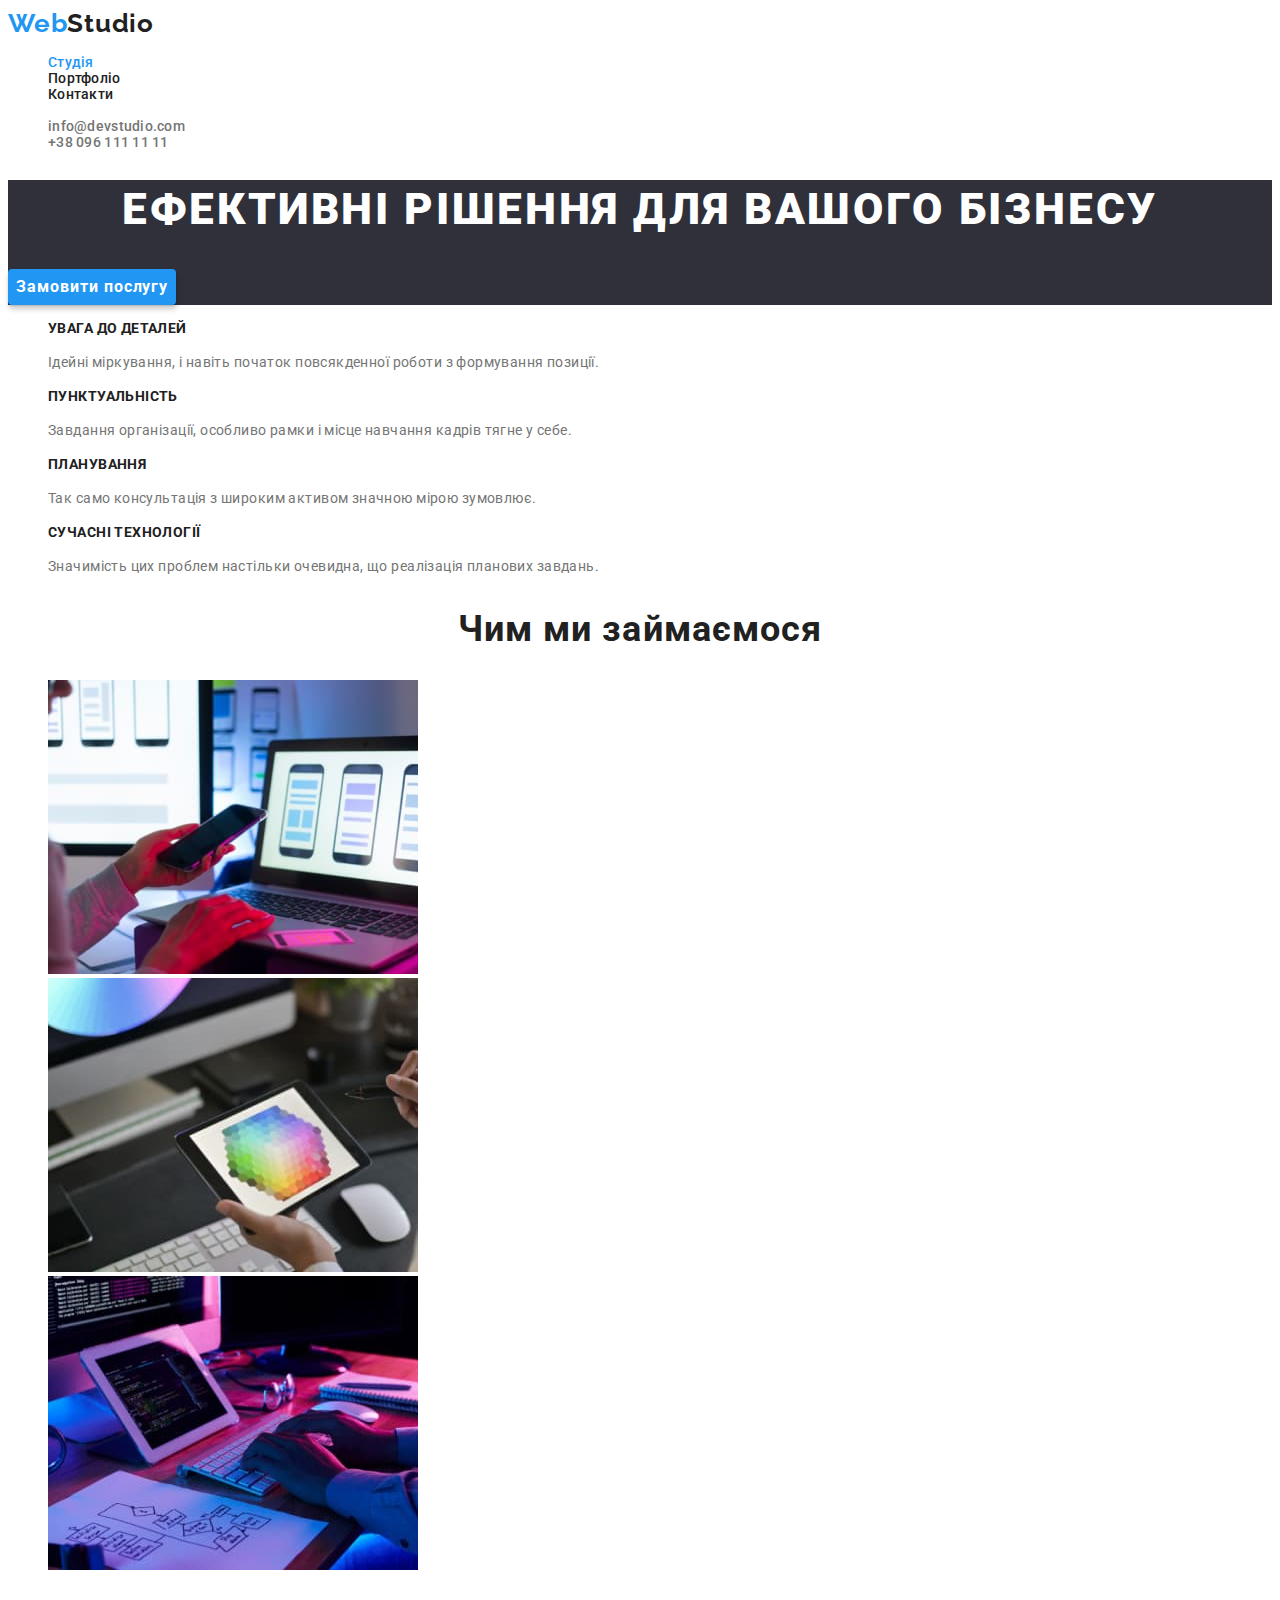
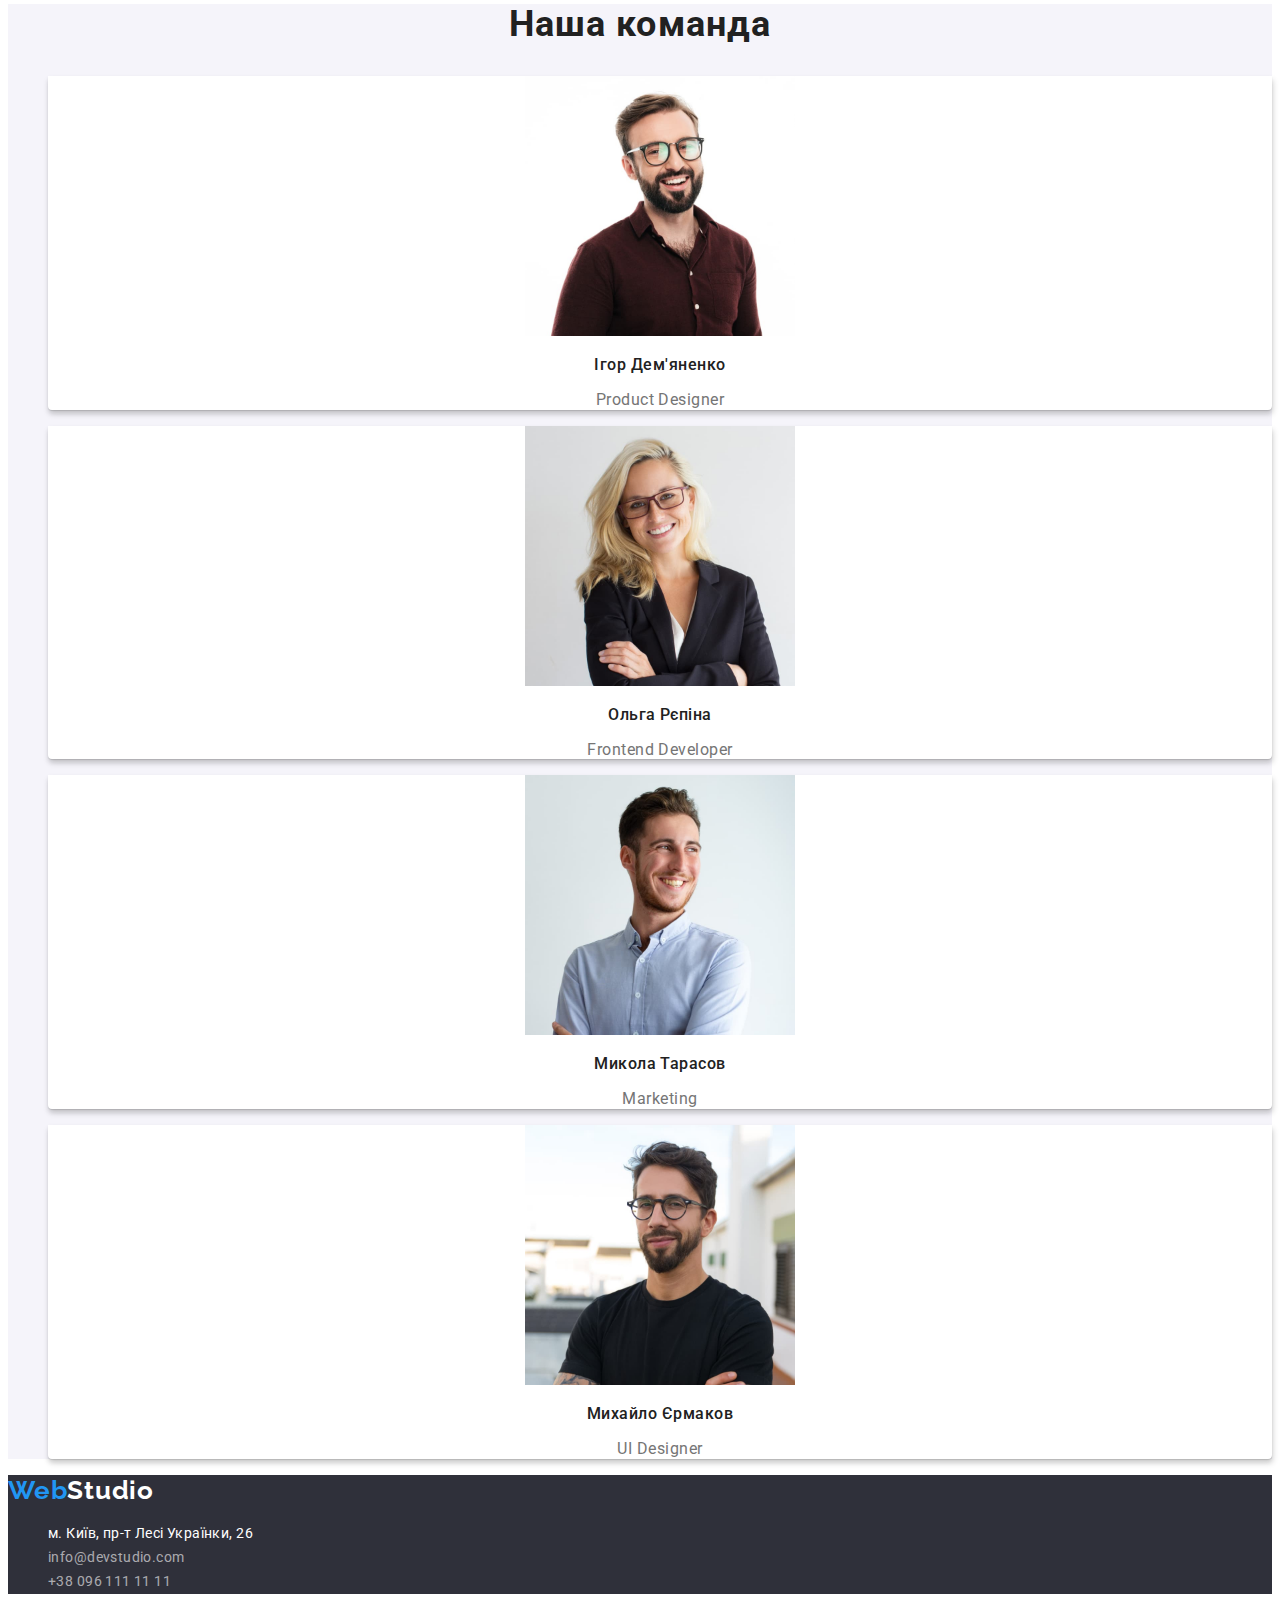
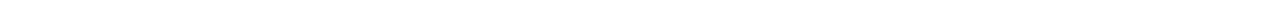
==== commit 320057ac: "Make homework" ====
--- a/index.html
+++ b/index.html
@@ -50,6 +50,7 @@
       </section>
       <!--Наші особливості-->
       <section>
+        <h2 class="features visually-hidden">Наші особливості</h2>
         <ul>
           <li class="list">
             <h3 class="caption">Увага до деталей</h3>
--- a/css/styles.css
+++ b/css/styles.css
@@ -1,9 +1,9 @@
-body{
+body {
   font-family: "Roboto", sans-serif;
   color: var(--main-white-color);
-  background-color:var(--main-white-color);
-}
-:root{
+  background-color: var(--main-white-color);
+}
+:root {
   --primary-text-color: #757575;
   --title-text-color: #212121;
   --acent-color: #2196f3;
@@ -12,11 +12,11 @@
   --section-comand: #f5f4fa;
   --border-color: #eeeeee;
   --posluga-button: #188ce8;
-  --box-shadow:0px 1px 1px rgba(0, 0, 0, 0.12),
-    0px 4px 4px rgba(0, 0, 0, 0.06),
+  --box-shadow: 0px 1px 1px rgba(0, 0, 0, 0.12), 0px 4px 4px rgba(0, 0, 0, 0.06),
     1px 4px 6px rgba(0, 0, 0, 0.16);
-}
-.navigation{
+  --address-color: rgba(255, 255, 255, 0.6);
+}
+.navigation {
   list-style-type: none;
 }
 .web-studio {
@@ -26,12 +26,12 @@
   font-size: 26px;
   line-height: 1.19;
   letter-spacing: 0.03em;
-  color:var(--acent-color);
+  color: var(--acent-color);
   text-decoration: none;
 }
 
 .main-studio {
-  color:var(--title-text-color)
+  color: var(--title-text-color);
 }
 
 .studio {
@@ -39,16 +39,16 @@
   font-size: 14px;
   line-height: 1.14;
   letter-spacing: 0.02em;
-  color:var(--title-text-color);
+  color: var(--title-text-color);
   text-decoration: none;
 }
 
 .studio:focus {
-  color:var(--acent-color);
+  color: var(--acent-color);
 }
 
 .studio:hover {
-  color:var(--acent-color);
+  color: var(--acent-color);
 }
 
 .portfolio {
@@ -56,16 +56,16 @@
   font-size: 14px;
   line-height: 1.14;
   letter-spacing: 0.02em;
-  color:var(--title-text-color);
+  color: var(--title-text-color);
   text-decoration: none;
 }
 
 .portfolio:focus {
-  color:var(--acent-color);
+  color: var(--acent-color);
 }
 
 .portfolio:hover {
-  color:var(--acent-color);
+  color: var(--acent-color);
 }
 
 .contacts {
@@ -73,16 +73,16 @@
   font-size: 14px;
   line-height: 1.14;
   letter-spacing: 0.02em;
-  color:var(--title-text-color);
+  color: var(--title-text-color);
   text-decoration: none;
 }
 
 .contacts:focus {
-  color:var(--acent-color);
+  color: var(--acent-color);
 }
 
 .contacts:hover {
-  color:var(--acent-color);
+  color: var(--acent-color);
 }
 
 .mailto {
@@ -90,16 +90,16 @@
   font-size: 14px;
   line-height: 1.14;
   letter-spacing: 0.02em;
-  color:var(--primary-text-color);
+  color: var(--primary-text-color);
   text-decoration: none;
 }
 
 .mailto:focus {
-  color:var(--acent-color);
+  color: var(--acent-color);
 }
 
 .mailto:hover {
-  color:var(--acent-color);
+  color: var(--acent-color);
 }
 
 .tel {
@@ -107,19 +107,16 @@
   font-size: 14px;
   line-height: 1.14;
   letter-spacing: 0.02em;
-  color:var(--primary-text-color);
+  color: var(--primary-text-color);
   text-decoration: none;
 }
 
 .tel:focus {
-  color:var(--acent-color);
+  color: var(--acent-color);
 }
 
 .tel:hover {
-  color:var(--acent-color);
-}
-.invisible{
-visibility: hidden;
+  color: var(--acent-color);
 }
 
 .title-content {
@@ -129,7 +126,7 @@
   text-align: center;
   letter-spacing: 0.06em;
   text-transform: uppercase;
-  color:var(--main-white-color)
+  color: var(--main-white-color);
 }
 
 .button-posluga {
@@ -139,14 +136,27 @@
   line-height: 1.87;
   text-align: center;
   letter-spacing: 0.06em;
-  background-color:var(--posluga-button);
-  color: var(--main-white-color);
+  color: var(--main-white-color);
+  background-color: var(--acent-color);
   border-color: transparent;
   cursor: pointer;
   border-radius: 4px;
+  box-shadow: var(--box-shadow);
 }
 .button-posluga:hover {
-  box-shadow:var(--box-shadow);
+  background-color: var(--posluga-button);
+}
+.visually-hidden {
+  position: absolute;
+  white-space: nowrap;
+  width: 1px;
+  height: 1px;
+  overflow: hidden;
+  border: 0;
+  padding: 0;
+  clip: rect(0 0 0 0);
+  clip-path: inset(50%);
+  margin: -1px;
 }
 
 .background {
@@ -154,7 +164,7 @@
 }
 
 .background-team {
-  background-color:var(--section-comand);
+  background-color: var(--section-comand);
 }
 
 .caption {
@@ -163,14 +173,14 @@
   line-height: 1.14;
   letter-spacing: 0.03em;
   text-transform: uppercase;
-  color:var(--title-text-color);
+  color: var(--title-text-color);
 }
 
 .article {
   font-size: 14px;
   line-height: 1.71;
   letter-spacing: 0.03em;
-  color:var(--primary-text-color);
+  color: var(--primary-text-color);
 }
 
 .article-name {
@@ -178,7 +188,7 @@
   line-height: 1.18;
   text-align: center;
   letter-spacing: 0.03em;
-  color:var(--primary-text-color);
+  color: var(--primary-text-color);
 }
 
 .list {
@@ -191,7 +201,7 @@
   line-height: 1.16;
   text-align: center;
   letter-spacing: 0.03em;
-  color:var(--title-text-color);
+  color: var(--title-text-color);
 }
 
 .name {
@@ -200,22 +210,22 @@
   line-height: 1.18;
   text-align: center;
   letter-spacing: 0.03em;
-  color:var(--title-text-color);
+  color: var(--title-text-color);
 }
 
 .command-block {
-  background-color:var(--main-white-color);
-  box-shadow:var(--box-shadow);
+  background-color: var(--main-white-color);
+  box-shadow: var(--box-shadow);
   border-radius: 0px 0px 4px 4px;
   text-align: center;
 }
 
 .location {
- font-style: normal;
+  font-style: normal;
   font-size: 14px;
   line-height: 1.71;
   letter-spacing: 0.03em;
-  color:var(--main-white-color);
+  color: var(--main-white-color);
   text-decoration: none;
 }
 
@@ -224,28 +234,28 @@
   font-size: 14px;
   line-height: 1.71;
   letter-spacing: 0.03em;
-  color:var(--main-white-color);
+  color: var(--address-color);
   text-decoration: none;
 }
 
 .address-link:focus {
-  color:var(--acent-color);
+  color: var(--acent-color);
 }
 
 .address-link:hover {
-  color:var(--acent-color);
+  color: var(--acent-color);
 }
 
 .location:focus {
-  color:var(--acent-color);
+  color: var(--acent-color);
 }
 
 .location:hover {
-  color:var(--acent-color);
+  color: var(--acent-color);
 }
 
 .footer-studio {
-  color:var(--main-white-color);
+  color: var(--main-white-color);
 }
 
 .button-list {
@@ -260,21 +270,21 @@
   line-height: 1.62;
   text-align: center;
   letter-spacing: 0.03em;
-  color:var(--title-text-color);
-  background-color:var(--section-comand);
+  color: var(--title-text-color);
+  background-color: var(--section-comand);
   border-radius: 4px;
   border-color: transparent;
   cursor: pointer;
 }
 
 .buttons:hover {
-  background-color:var(--acent-color);
-  color:var(--main-white-color);
+  background-color: var(--acent-color);
+  color: var(--main-white-color);
 }
 
 .buttons:focus {
-  background-color:var(--acent-color);
-  color:var(--main-white-color);
+  background-color: var(--acent-color);
+  color: var(--main-white-color);
 }
 
 .list-panel {
@@ -290,144 +300,51 @@
   font-size: 18px;
   line-height: 2;
   letter-spacing: 0.06em;
-  color:var(--title-text-color);
+  color: var(--title-text-color);
 }
 
 .card-name {
   font-size: 16px;
   line-height: 1.87;
   letter-spacing: 0.03em;
-  color:var(--primary-text-color);
+  color: var(--primary-text-color);
 }
 
 .box-card-1 {
-  box-sizing: border-box;
-  width: 370px;
-  height: 404px;
-  left: 215px;
-  top: 262px;
-  background-color:var(--main-white-color);
-  border: 1px solid var(--border-color);
-}
-
-.box-card-1:hover {
-  box-shadow:var(--box-shadow);
+  background-color: var(--main-white-color);
 }
 
 .box-card-2 {
-  box-sizing: border-box;
-  width: 370px;
-  height: 404px;
-  left: 615px;
-  top: 262px;
-  background-color:var(--main-white-color);
-  border: 1px solid var(--border-color);
-}
-
-.box-card-2:hover {
-  box-shadow:var(--box-shadow);
+  background-color: var(--main-white-color);
 }
 
 .box-card-3 {
-  box-sizing: border-box;
-  width: 370px;
-  height: 404px;
-  left: 1015px;
-  top: 262px;
-  background-color: var(--main-white-color);
-  border: 1px solid var(--border-color);
-}
-
-.box-card-3:hover {
-  box-shadow:var(--box-shadow);
+  background-color: var(--main-white-color);
 }
 
 .box-card-4 {
-  box-sizing: border-box;
-  width: 370px;
-  height: 404px;
-  left: 215px;
-  top: 696px;
-  background-color: var(--main-white-color);
-  border: 1px solid var(--border-color);
-}
-
-.box-card-4:hover {
-  box-shadow:var(--box-shadow);
+  background-color: var(--main-white-color);
 }
 
 .box-card-5 {
-  box-sizing: border-box;
-  width: 370px;
-  height: 404px;
-  left: 615px;
-  background-color: var(--main-white-color);
-  border: 1px solid var(--border-color);
-}
-
-.box-card-5:hover {
-  box-shadow:var(--box-shadow);
+  background-color: var(--main-white-color);
 }
 
 .box-card-6 {
-  box-sizing: border-box;
-  width: 370px;
-  height: 404px;
-  left: 1015px;
-  top: 696px;
-  background-color: var(--main-white-color);
-  border: 1px solid var(--border-color);
-}
-
-.box-card-6:hover {
-  box-shadow:var(--box-shadow);
+  background-color: var(--main-white-color);
 }
 
 .box-card-7 {
-  box-sizing: border-box;
-  width: 370px;
-  height: 404px;
-  left: 215px;
-  top: 1130px;
-  background-color:var(--main-white-color);
-  border: 1px solid var(--border-color);
-}
-
-.box-card-7:hover {
-  box-shadow:var(--box-shadow);
+  background-color: var(--main-white-color);
 }
 
 .box-card-8 {
-  box-sizing: border-box;
-  width: 370px;
-  height: 404px;
-  left: 615px;
-  top: 1130px;
-  background-color: var(--main-white-color);
-  border: 1px solid var(--border-color);
-}
-
-.box-card-8:hover {
-  box-shadow:var(--box-shadow);
+  background-color: var(--main-white-color);
 }
 
 .box-card-9 {
-  box-sizing: border-box;
-  width: 370px;
-  height: 404px;
-  left: 1015px;
-  top: 1130px;
-  background-color: var(--main-white-color);
-  border: 1px solid var(--border-color);
-}
-
-.box-card-9:hover {
-  box-shadow:var(--box-shadow);
-}
-
-.move:hover {
-  box-shadow:var(--box-shadow);
-}
-.current{
-  color:var(--acent-color);
-}+  background-color: var(--main-white-color);
+}
+.current {
+  color: var(--acent-color);
+}
